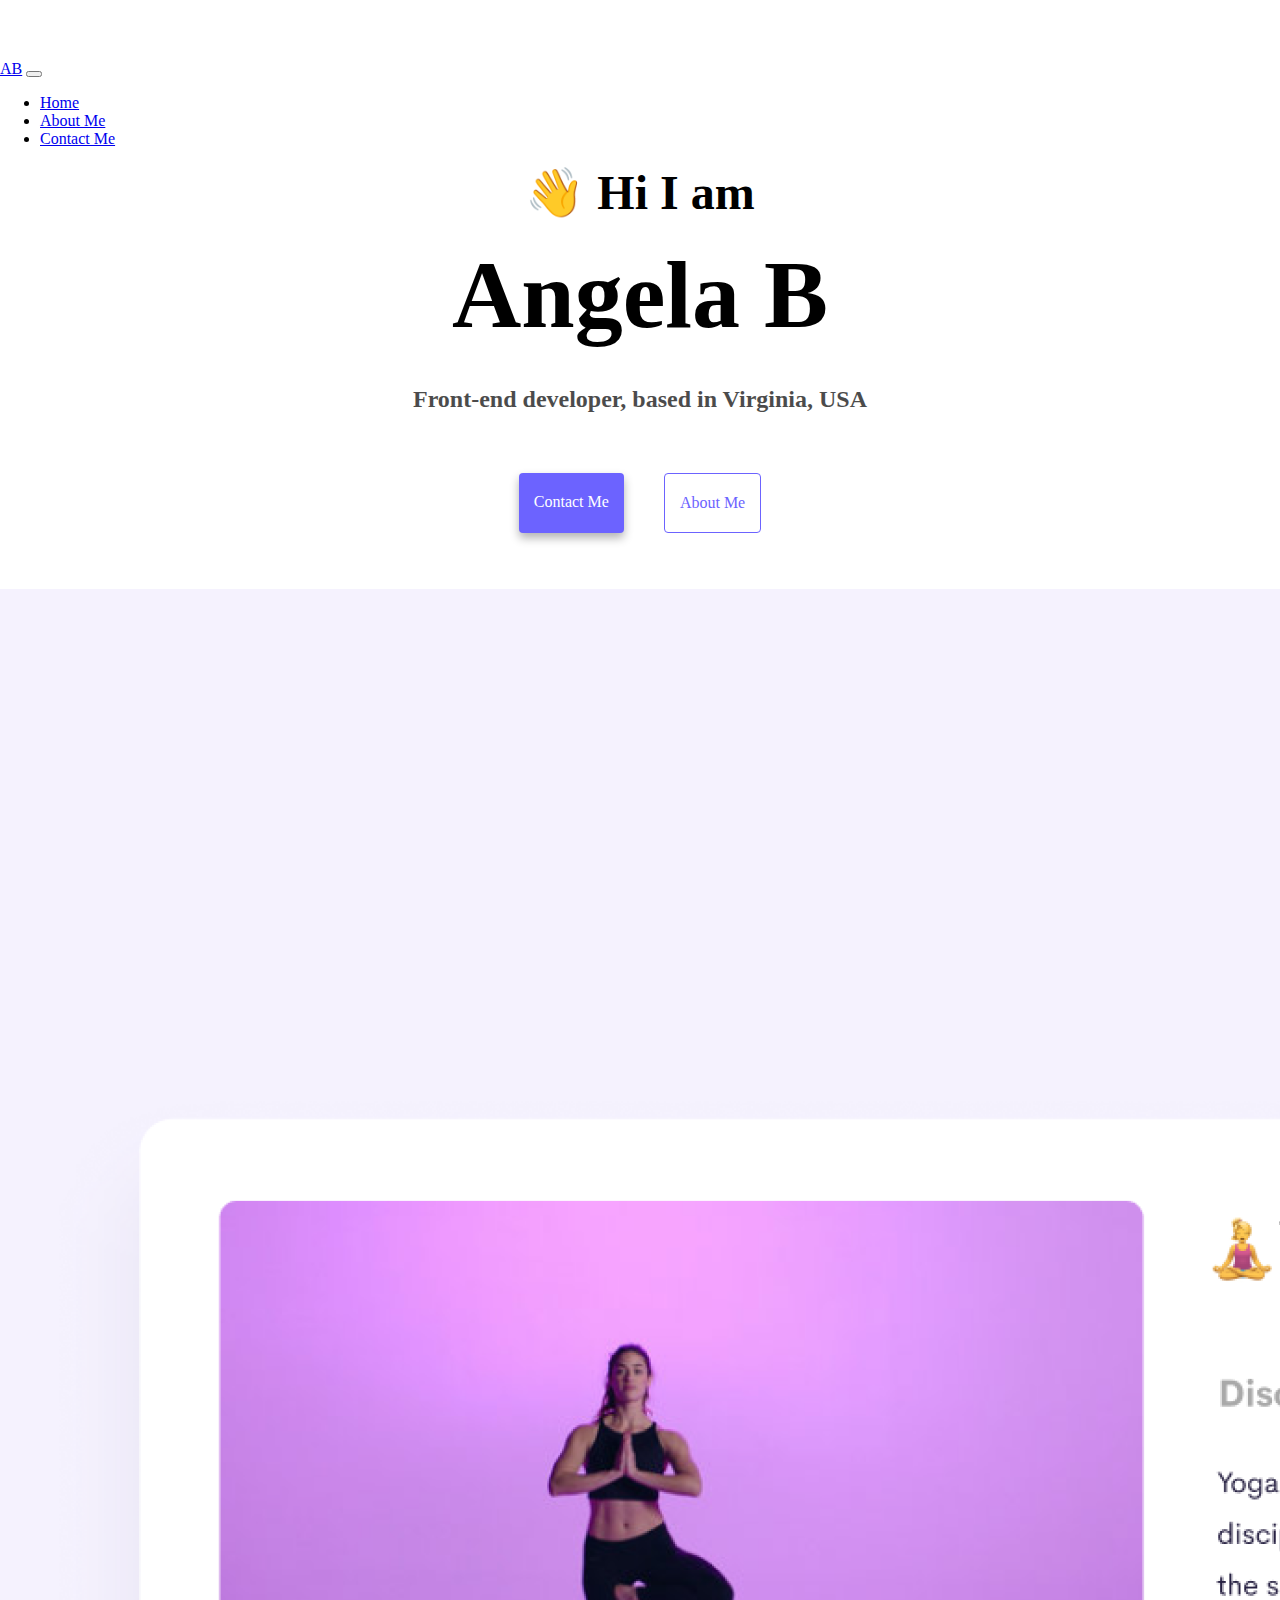
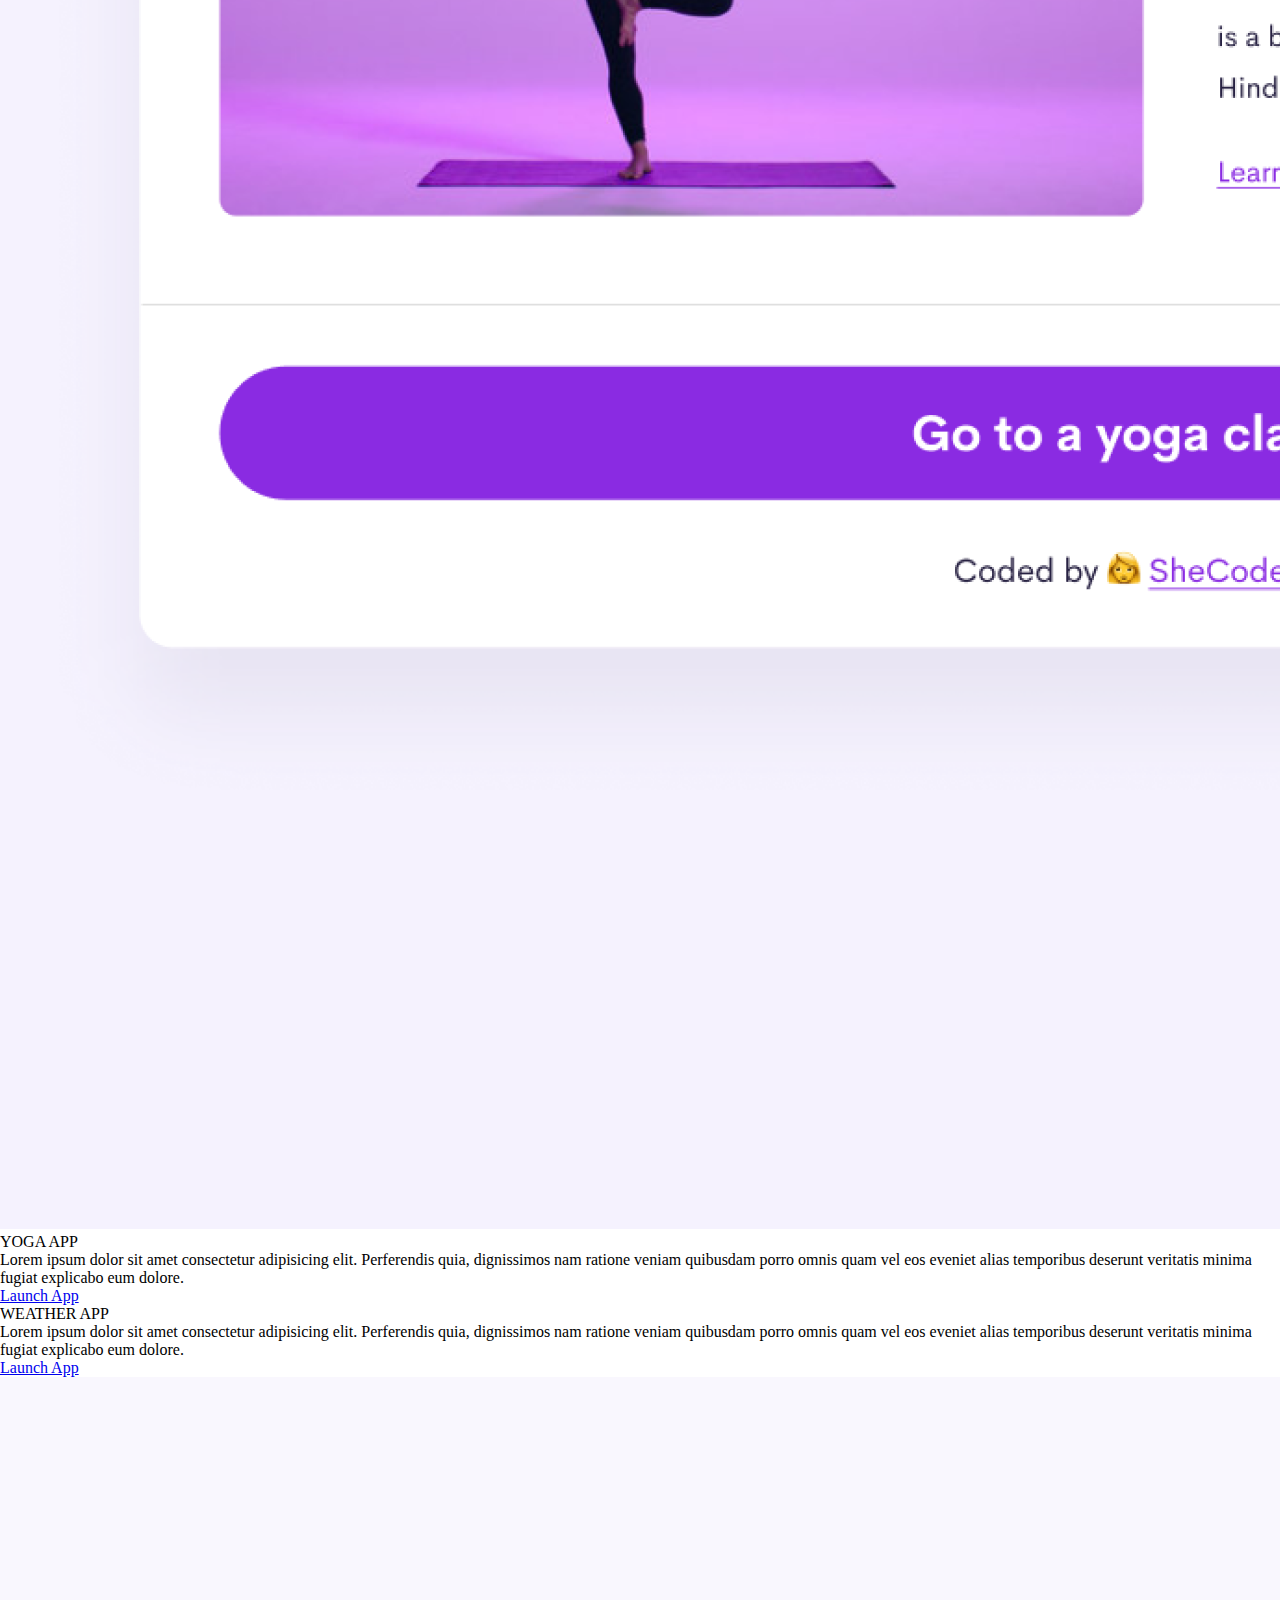
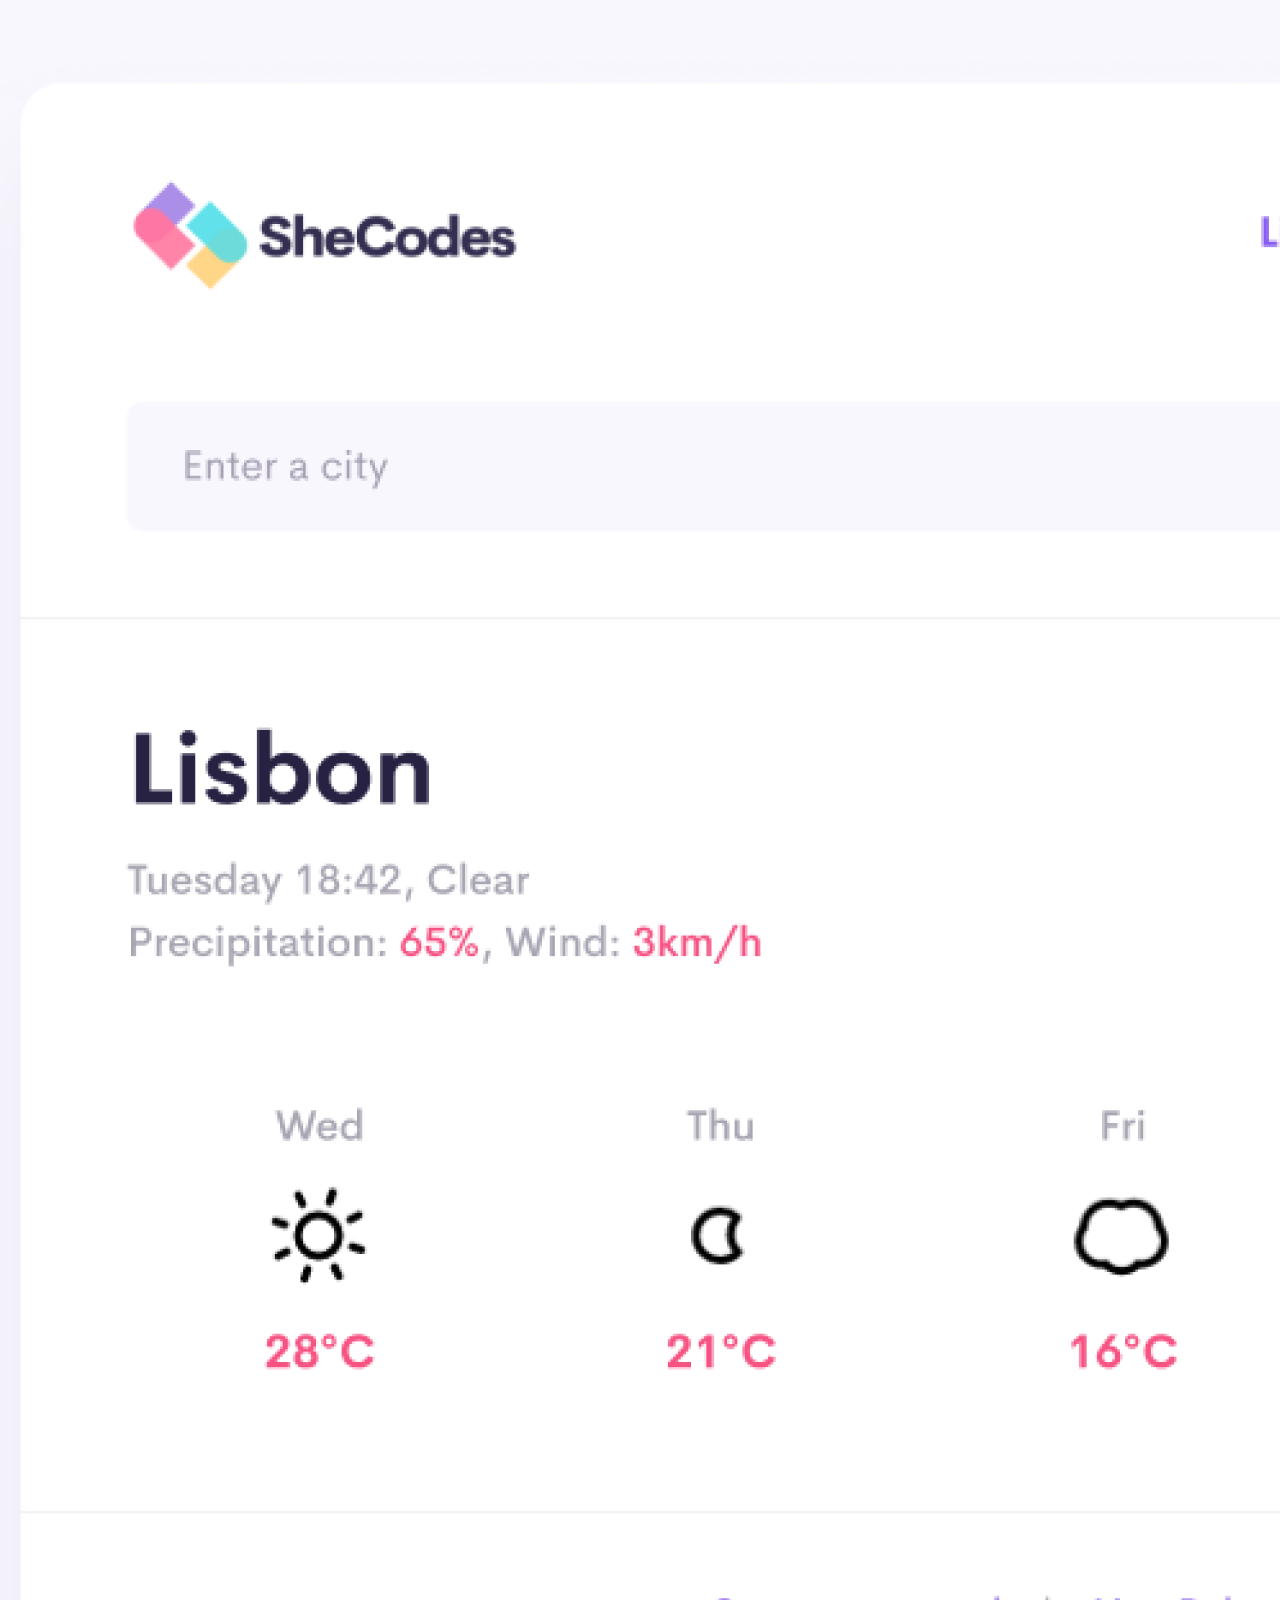
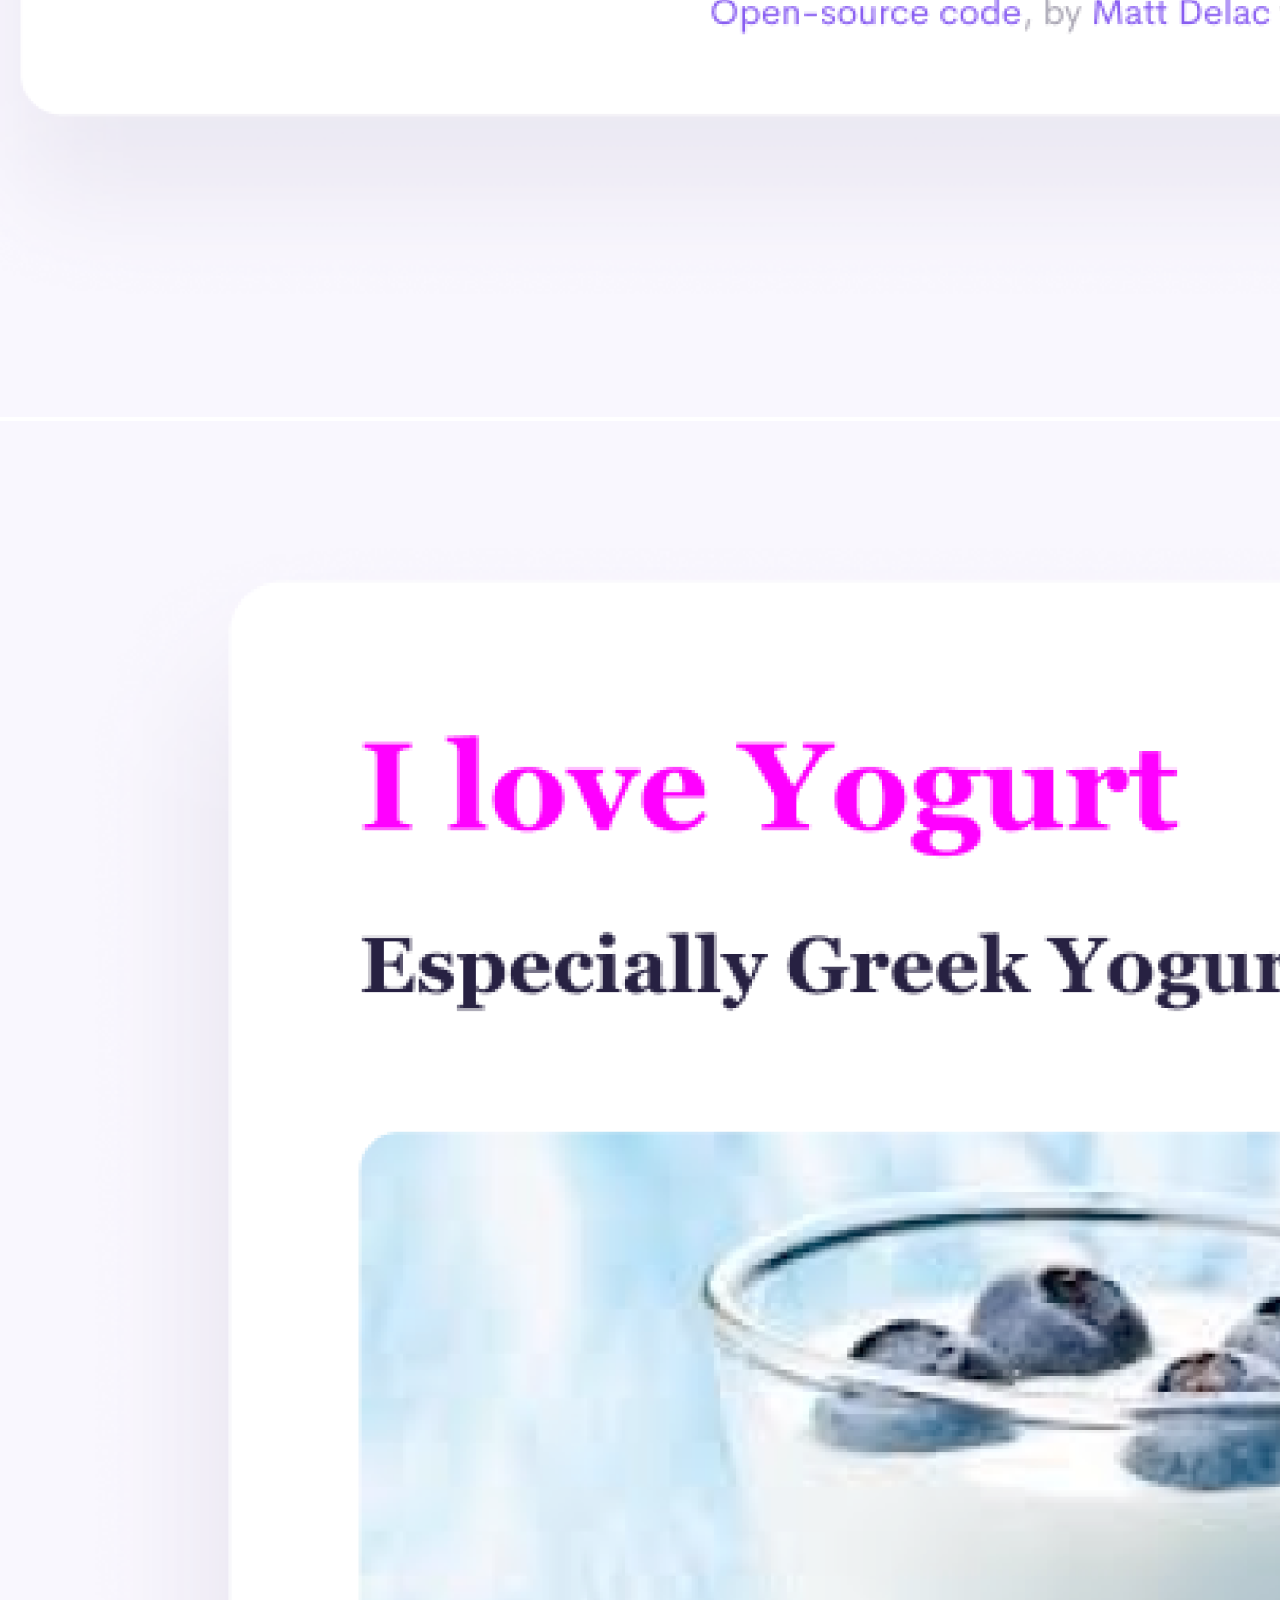
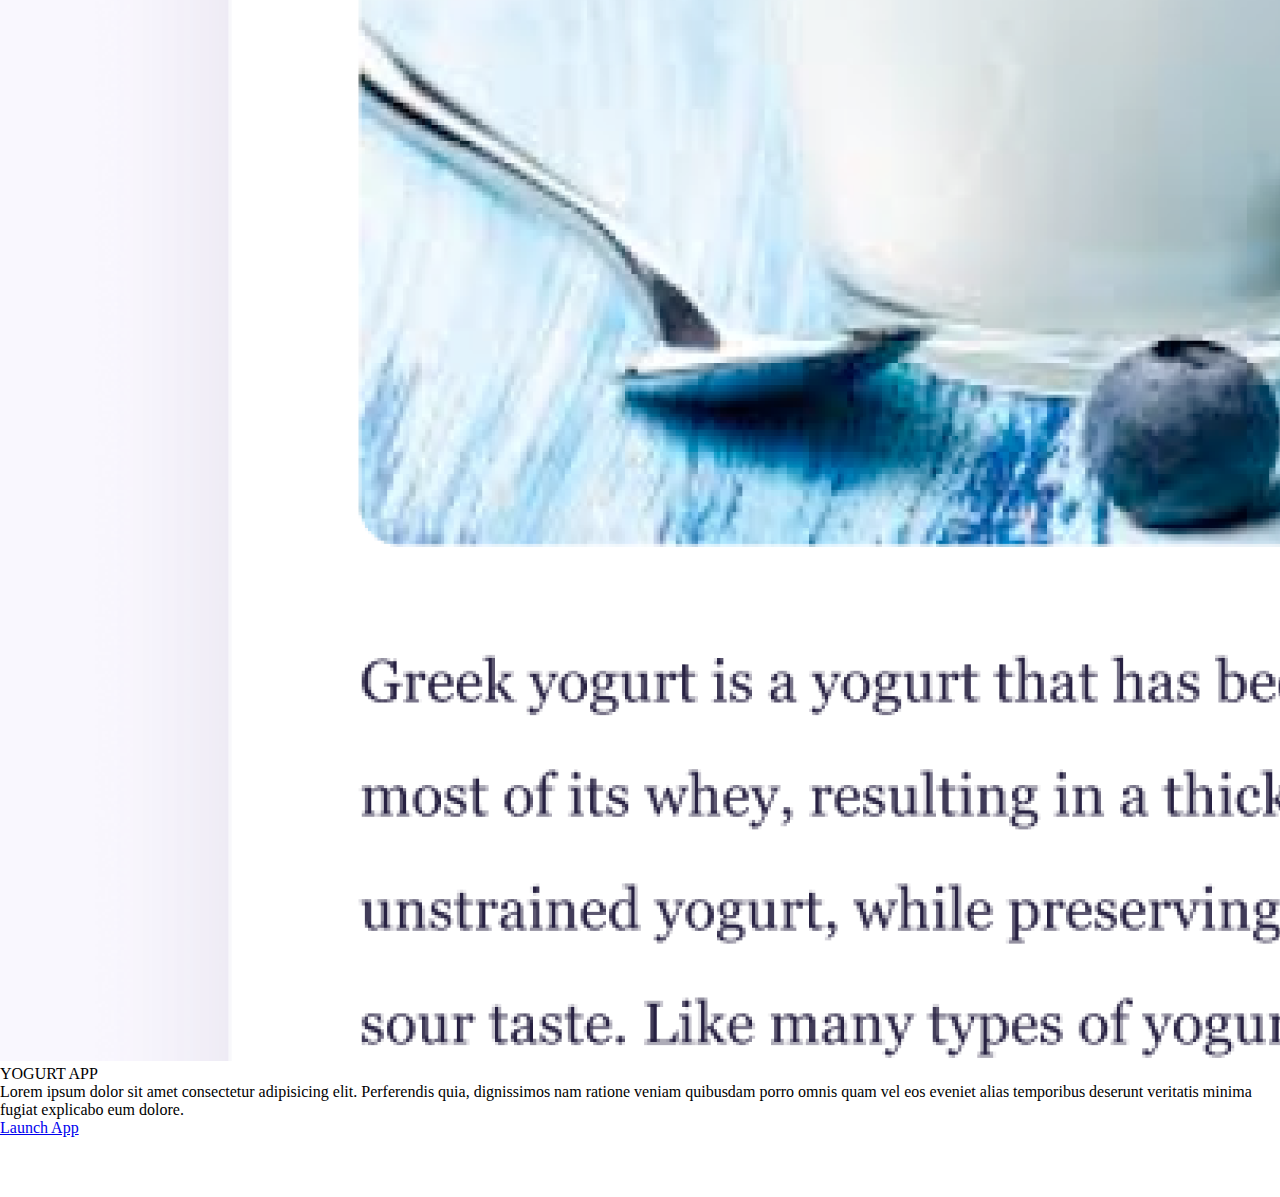
==== index.html @ cc14a1a4 "Initial commit" ====
<!DOCTYPE html>
<html lang="en">
  <head>
    <link href="https://cdn.jsdelivr.net/npm/bootstrap@5.3.0/dist/css/bootstrap.min.css" rel="stylesheet" integrity="sha384-9ndCyUaIbzAi2FUVXJi0CjmCapSmO7SnpJef0486qhLnuZ2cdeRhO02iuK6FUUVM" crossorigin="anonymous">
    <meta charset="UTF-8" />
    <meta http-equiv="X-UA-Compatible" content="IE=edge" />
    <meta name="viewport" content="Webpage for front-end developer portfolio" />
    <title>AB Front-end developer </title>
    <link rel="stylesheet" href="style.css" />
  </head>
  <body>
    <script src="https://cdn.jsdelivr.net/npm/bootstrap@5.3.0/dist/js/bootstrap.bundle.min.js" integrity="sha384-geWF76RCwLtnZ8qwWowPQNguL3RmwHVBC9FhGdlKrxdiJJigb/j/68SIy3Te4Bkz" crossorigin="anonymous"></script>
    <nav class="navbar navbar-expand-lg navbar-light ">
      <div class="container-fluid">
        <a class="navbar-brand" href="#">AB</a>
        <button class="navbar-toggler" type="button" data-bs-toggle="collapse" data-bs-target="#navbarNav" aria-controls="navbarNav" aria-expanded="false" aria-label="Toggle navigation">
          <span class="navbar-toggler-icon"></span>
        </button>
        <div class="collapse navbar-collapse" id="navbarNav">
          <ul class="navbar-nav">
            <li class="nav-item">
              <a class="nav-link active" aria-current="page" href="index.html">Home</a>
            </li>
            <li class="nav-item">
              <a class="nav-link" href="about.html">About Me</a>
            </li>
            <li class="nav-item">
              <a class="nav-link" href="about.html#contact">Contact Me</a>
            </li>
          </ul>
        </div>
      </div>
    </nav>
    <h2>👋 Hi I am</h2>
    <br />
    <h1>Angela B</h1>
    <br />
    <br />

    <h3> Front-end developer, based in Virginia, USA</h3>
    <div class="navigation-links">
      <a href="about.html#contact" class="contact-link">Contact me</a>
      <a href="about.html" class="about-link">About me</a>
    </div>
    <br />
    <br />
    <div class="container">
      <div class="row">
        <div class="col-sm-6">
          <img src="images/yoga.png" class="rounded float-start img-fluid">
        </div>
              <div class="col-sm-6">
          <div class="heading">YOGA APP</div>
            Lorem ipsum dolor sit amet consectetur adipisicing elit. Perferendis quia, dignissimos nam ratione veniam quibusdam porro omnis quam vel eos eveniet alias temporibus deserunt veritatis minima fugiat explicabo eum dolore.
            <div class="mb-5 mt-5">
              <a href="index.html" class="launch">Launch App</a>
            </div>
          </div>
      </div>
  
    <div class="row">
      <div class="col-sm-6">
         <div class="heading">WEATHER APP</div>
          Lorem ipsum dolor sit amet consectetur adipisicing elit. Perferendis quia, dignissimos nam ratione veniam quibusdam porro omnis quam vel eos eveniet alias temporibus deserunt veritatis minima fugiat explicabo eum dolore.  
          <div class="mb-5 mt-5">
            <a href="index.html"  class="launch">Launch App</a>
          </div>
        </div>
      <div class="col-sm-6">
        <img src="images/weather.png"  class="rounded float-end img-fluid">
      </div>
      <div class="row">
        <div class="col-sm-6">
          <img src="images/yogurt.png" class="rounded float-start img-fluid" >
        </div>
        <div class="col-sm-6">
          <div class="heading">YOGURT APP
          </div>
          Lorem ipsum dolor sit amet consectetur adipisicing elit. Perferendis quia, dignissimos nam ratione veniam quibusdam porro omnis quam vel eos eveniet alias temporibus deserunt veritatis minima fugiat explicabo eum dolore.
        <div class="mb-5 mt-5">
          <a href="index.html"  class="launch">Launch App</a>
        </div>
        </div>
      </div>
      
    </div>
  </body>
</html>
---- style.css ----
:root {
  --primary-color: #6c63ff;
  --secondary-color: #f5f2fe;
  --box-shadow: 0 5px 10px rgba(0, 0, 0, 0.3);
}

body {
  margin: 60px auto;
  max-width: 100%;
}

div {
  display: block;
}

h1,
h2,
h3 {
  text-align: center;
  margin: 0;
}

h1 {
  font-size: 96px;
}

h2 {
  font-size: 48px;
}

h3 {
  font-size: 24px;
  opacity: 0.7;
}

p {
  font-size: 18px;
  line-height: 1.5;
  text-align: center;
}

.navigation-links {
  display: flex;
  margin-top: 40px;
  justify-content: center;
}

.navigation-links a {
  margin: 20px;
  border-radius: 4px;
  padding: 20px 15px;
  text-decoration: none;
  text-transform: capitalize;
}

.contact-link {
  background: var(--primary-color);
  box-shadow: var(--box-shadow);
  color: white;
}

.about-link {
  color: var(--primary-color);
  border: 1px solid var(--primary-color);
}

.homepage-link {
  color: var(--primary-color);
  text-align: center;
  display: block;
}

.about-paragraphs {
  display: flex;
  margin: 30px 0;
}

.about-paragraphs p {
  margin: 10px;
}

.email-link {
  display: flex;
  justify-content: center;
  color: var(--primary-color);
  font-size: 28px;
  text-decoration: none;
}

.email-link:hover {
  text-decoration: underline;
}

.project-button {
  background-color: var(--primary-color);
  border-radius: 4px !important;
  box-shadow: var(--box-shadow);
  color: #ffffff;
  padding: 20px 10px;
}

.project-button:hover {
  border: 1px solid var(--primary-color);
  box-shadow: var(--box-shadow);
  color: var(--primary-color) !important;
  padding: 20px 10px;
}

.project-text {
  text-align: left;
}

.margin {
  margin-top: 25px;
}

.display-pic {
  box-shadow: var(--box-shadow);
}
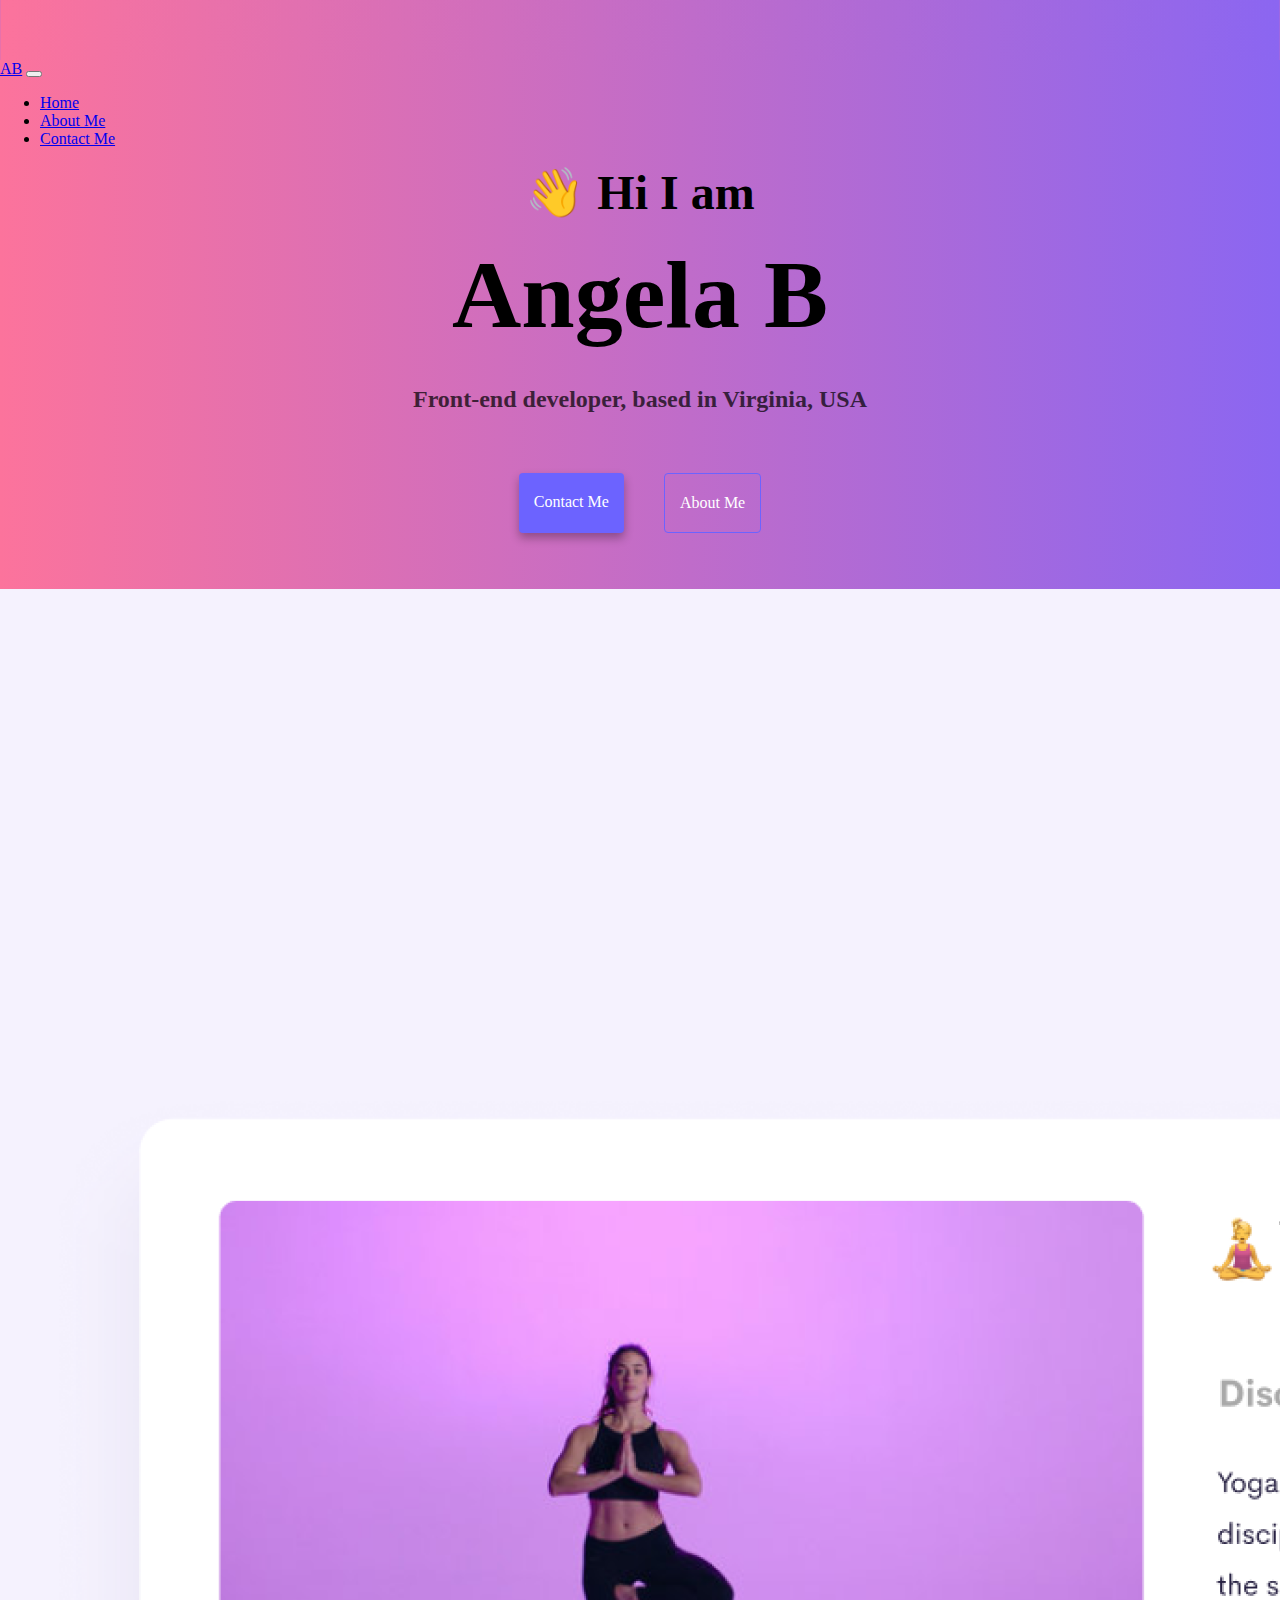
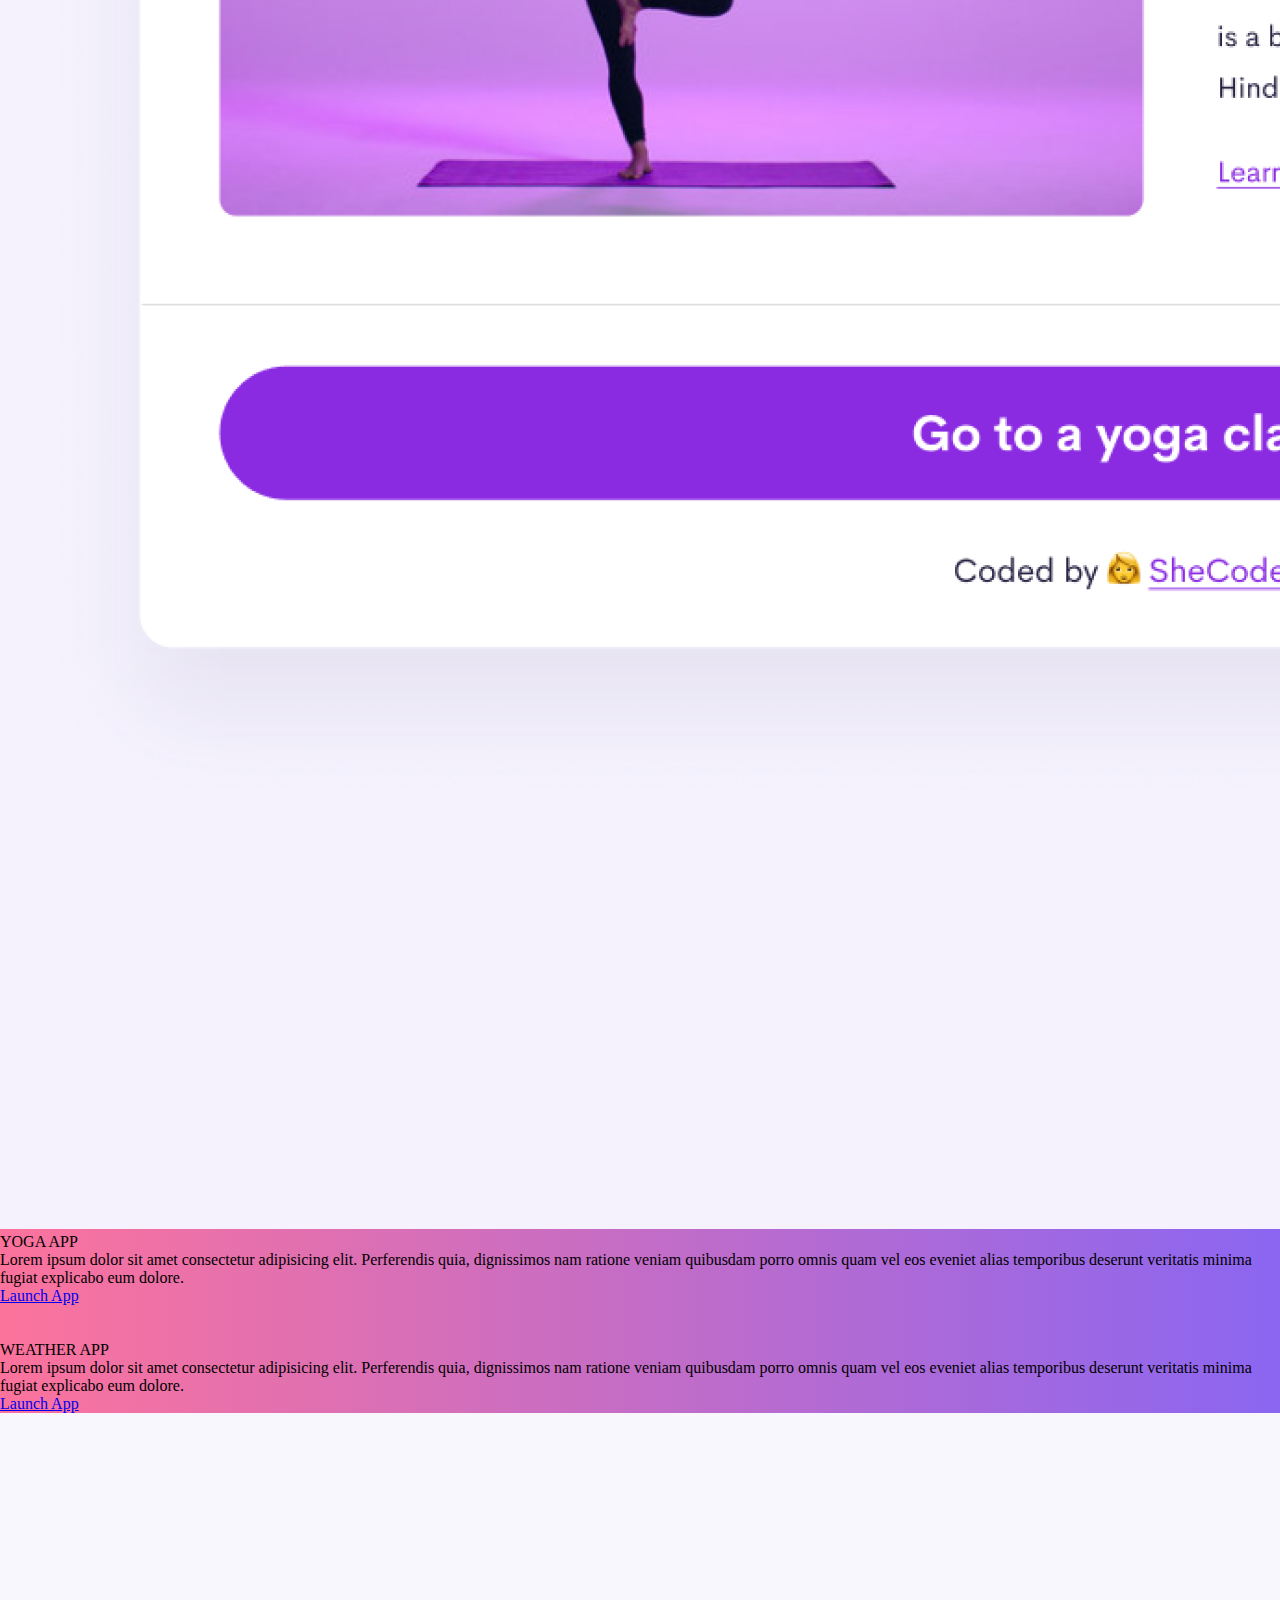
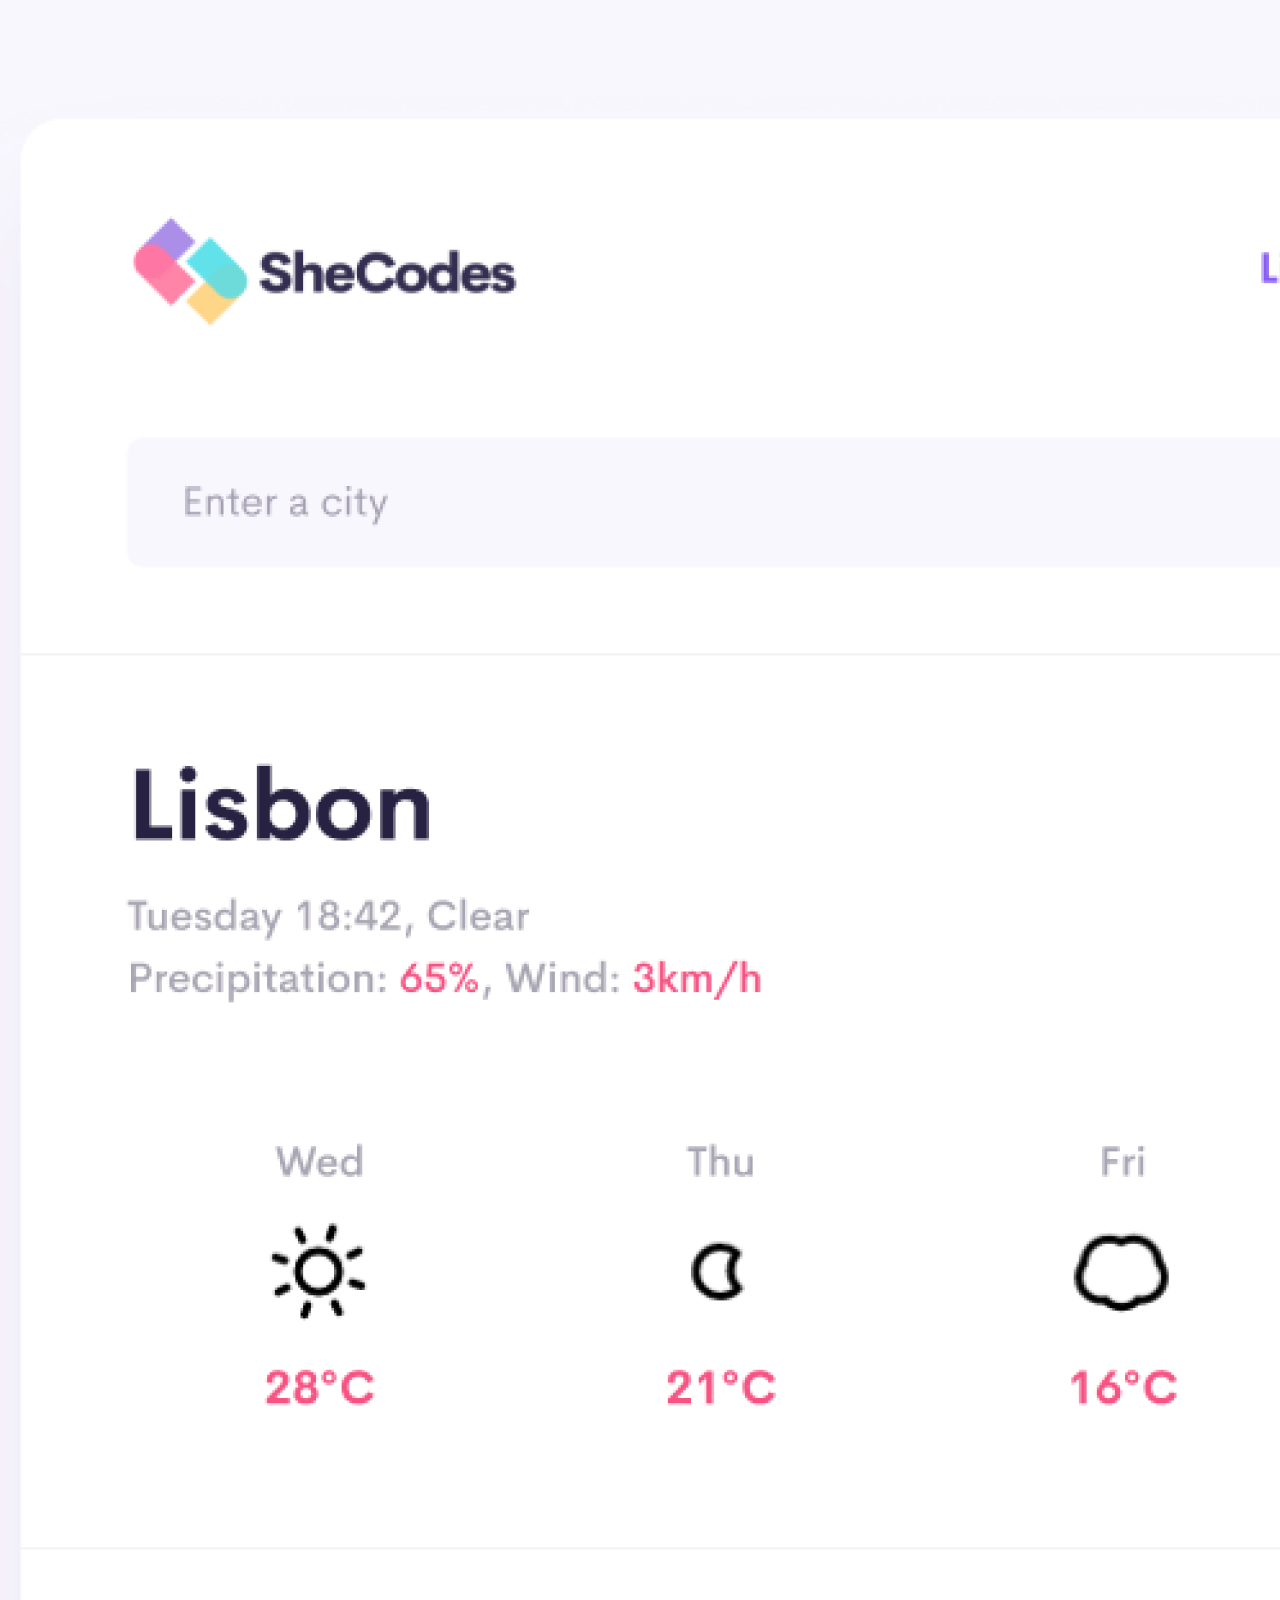
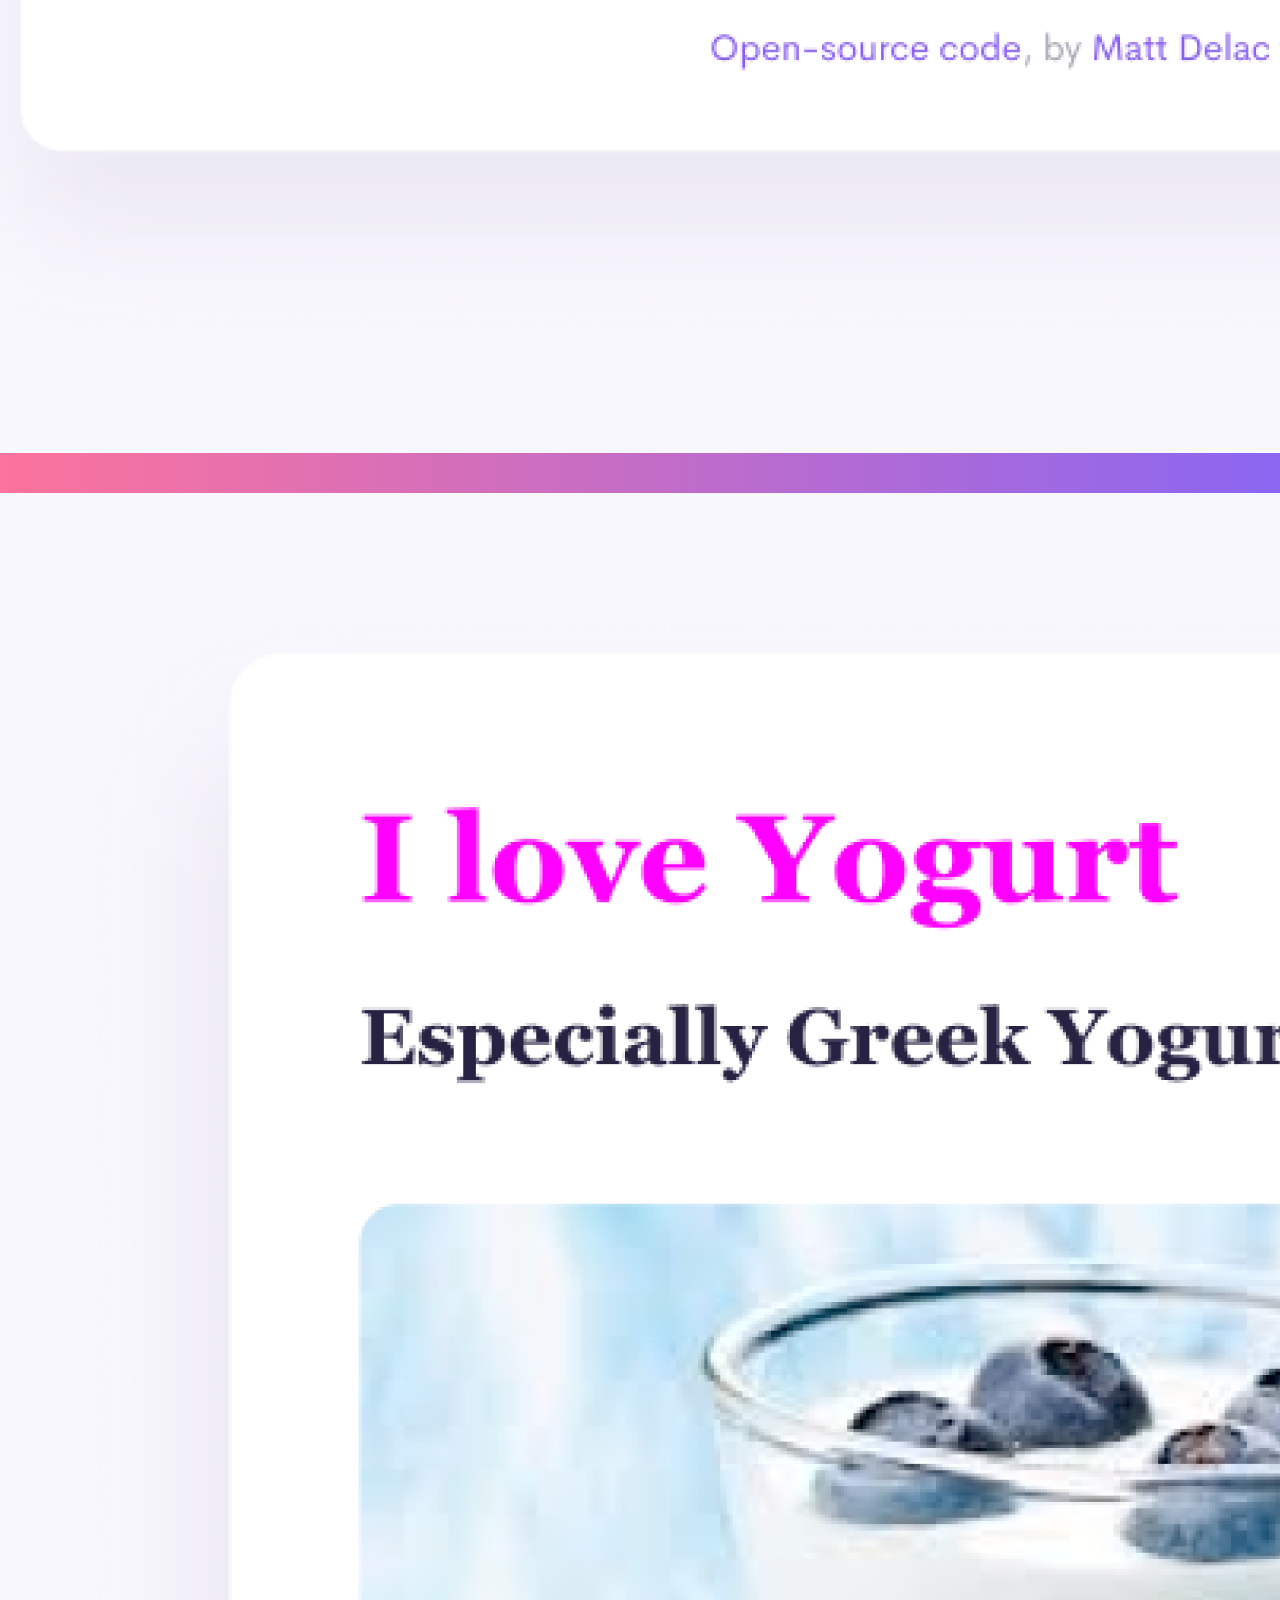
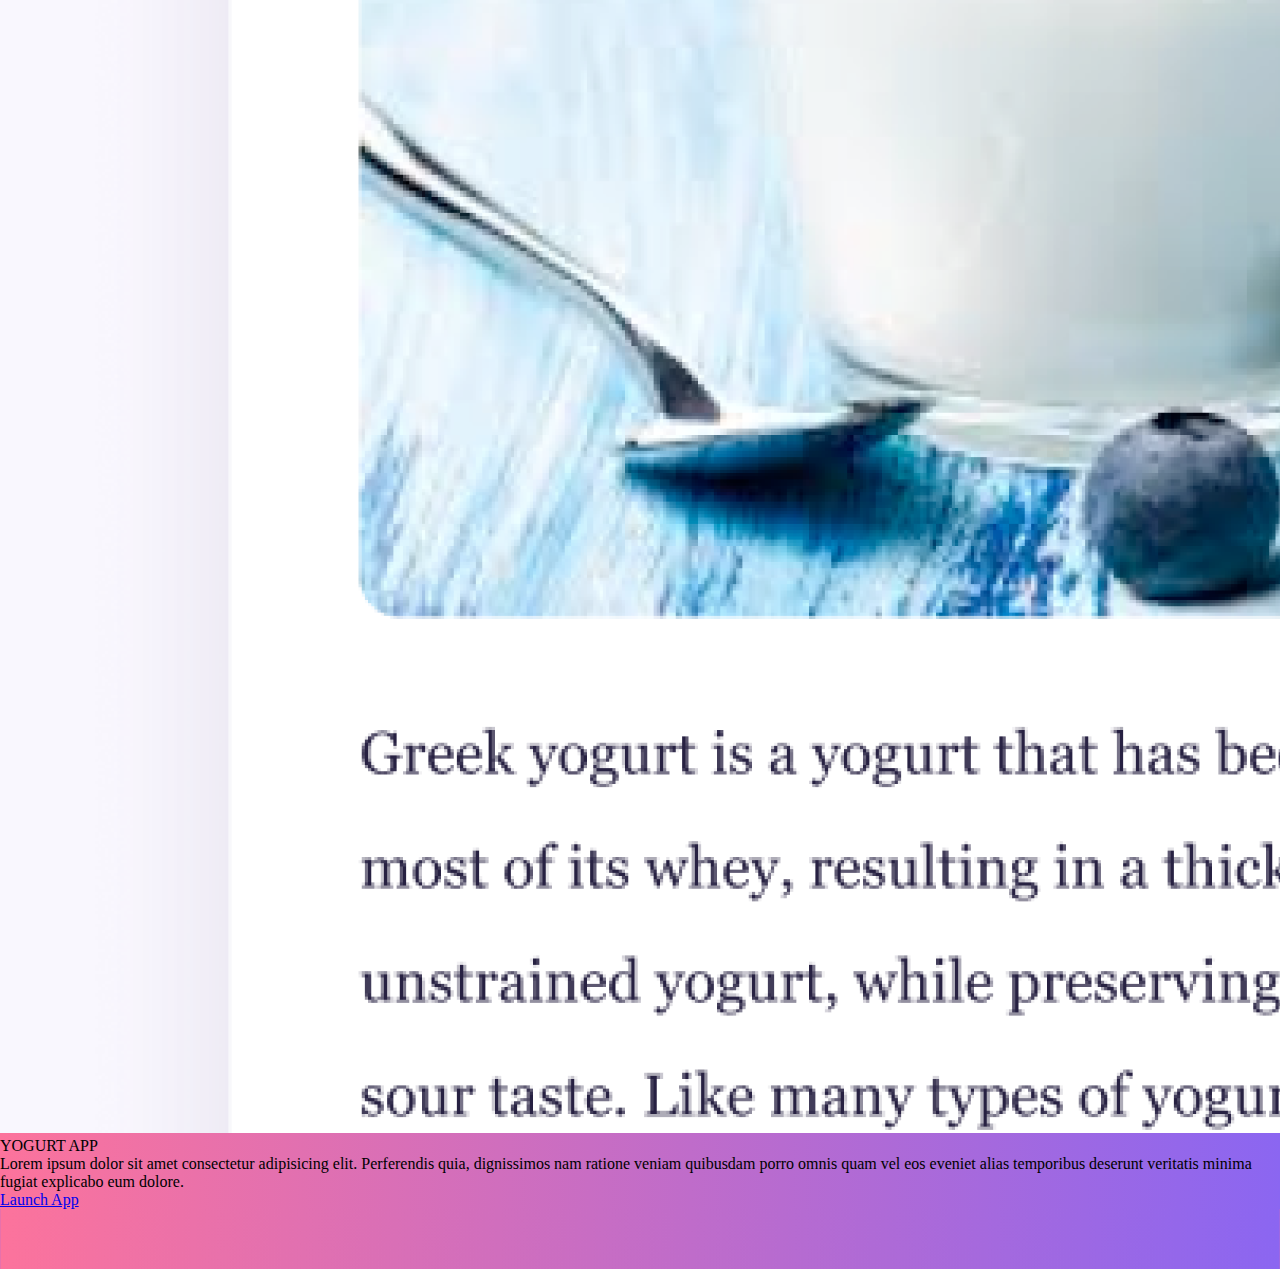
==== commit 00590db4: "Update index.html" ====
--- a/index.html
+++ b/index.html
@@ -57,7 +57,8 @@
             </div>
           </div>
       </div>
-  
+  <br />
+      <br />
     <div class="row">
       <div class="col-sm-6">
          <div class="heading">WEATHER APP</div>
@@ -69,6 +70,8 @@
       <div class="col-sm-6">
         <img src="images/weather.png"  class="rounded float-end img-fluid">
       </div>
+        <br />
+      <br />
       <div class="row">
         <div class="col-sm-6">
           <img src="images/yogurt.png" class="rounded float-start img-fluid" >
--- a/style.css
+++ b/style.css
@@ -2,11 +2,13 @@
   --primary-color: #6c63ff;
   --secondary-color: #f5f2fe;
   --box-shadow: 0 5px 10px rgba(0, 0, 0, 0.3);
-}
+  background: linear-gradient(90deg, rgb(252, 115, 156) 0%, rgb(139, 102, 241) 100%);
+ }
 
 body {
   margin: 60px auto;
   max-width: 100%;
+  background: linear-gradient(90deg, rgb(252, 115, 156) 0%, rgb(139, 102, 241) 100%);
 }
 
 div {
@@ -62,6 +64,7 @@
 .about-link {
   color: var(--primary-color);
   border: 1px solid var(--primary-color);
+  color: white;
 }
 
 .homepage-link {
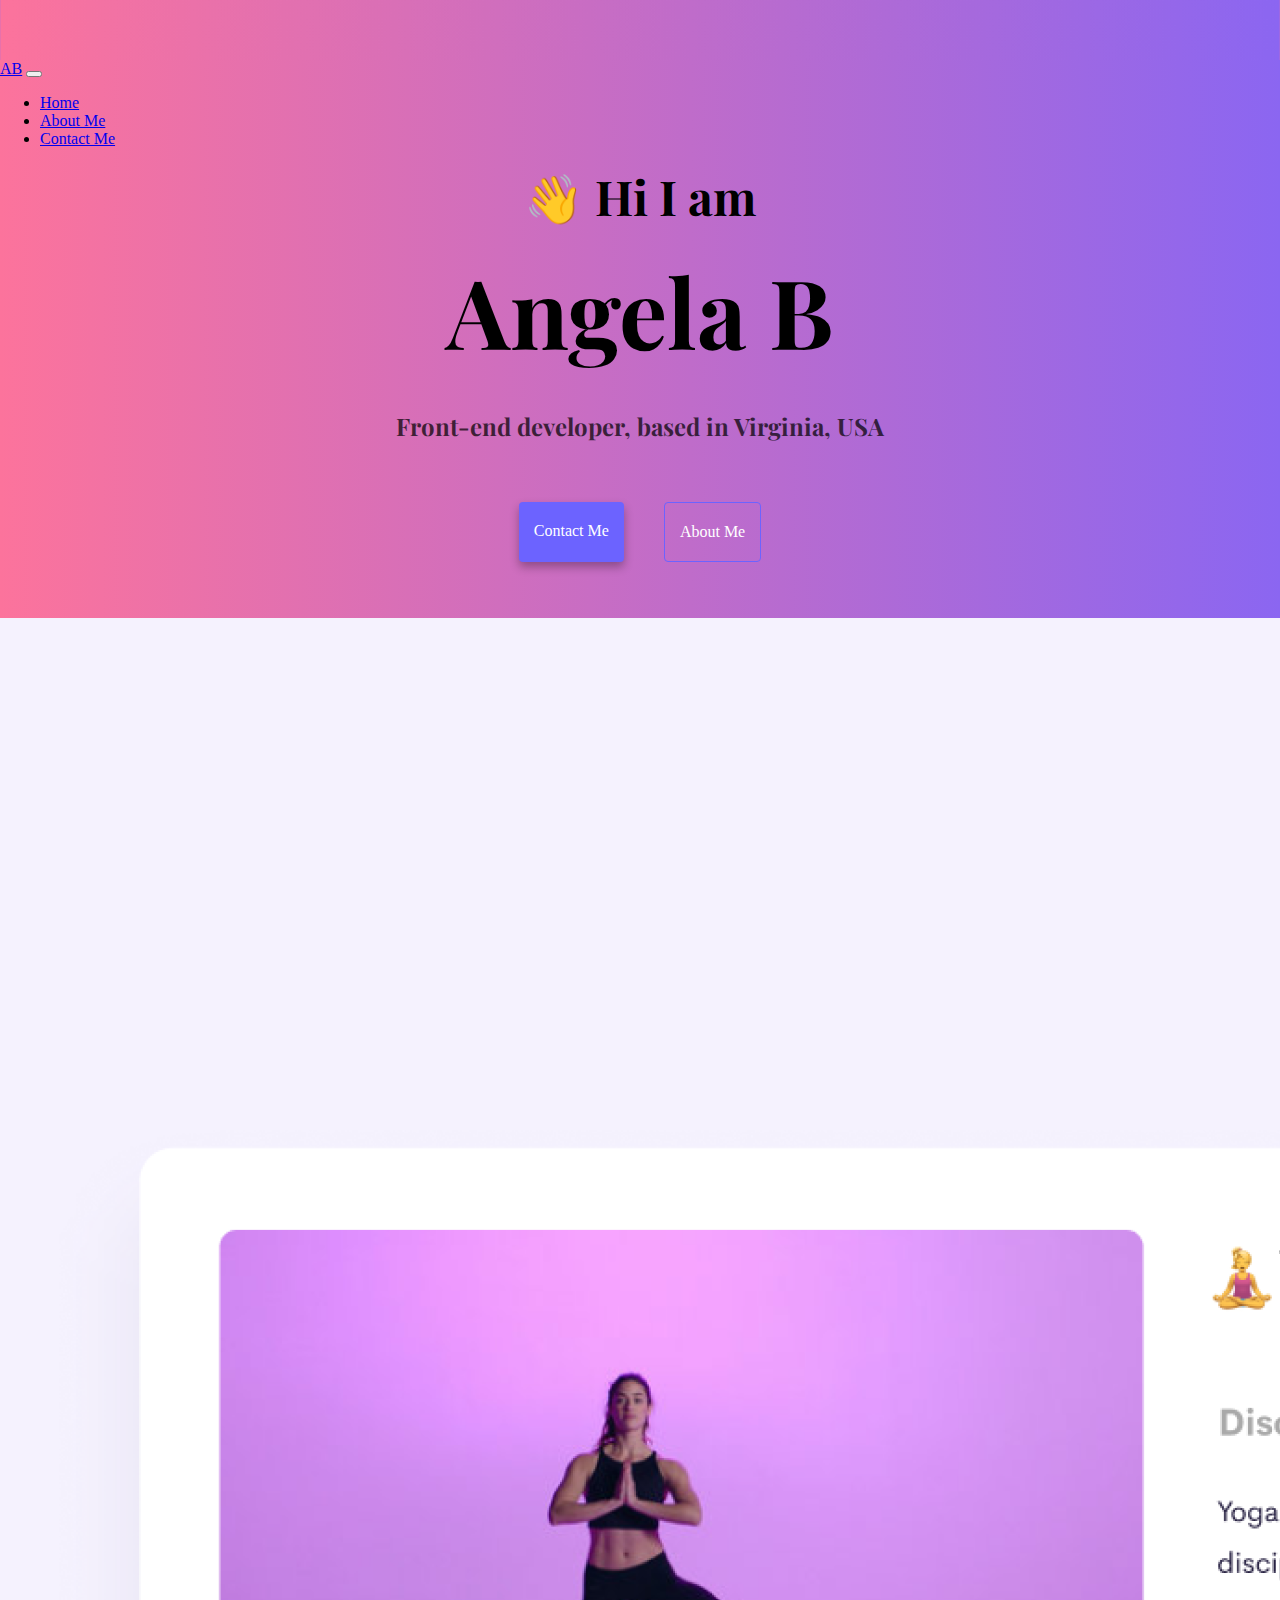
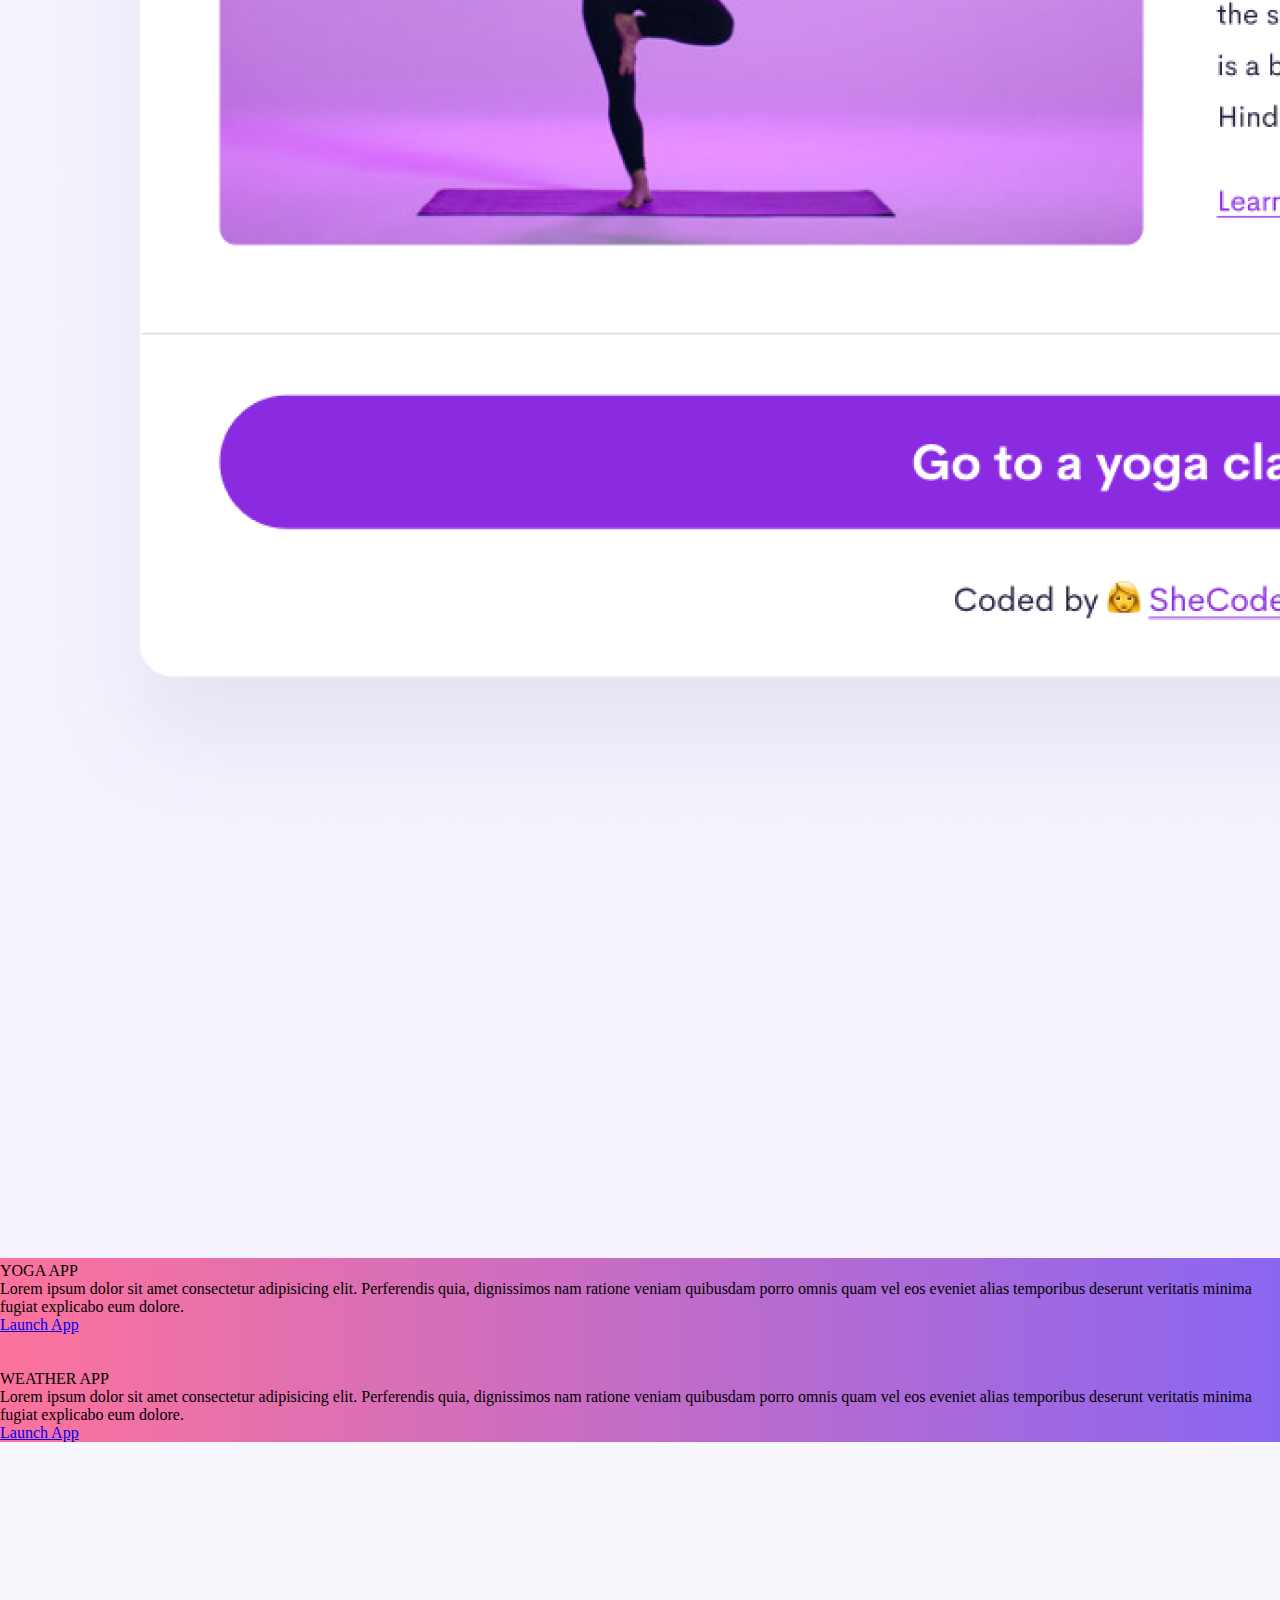
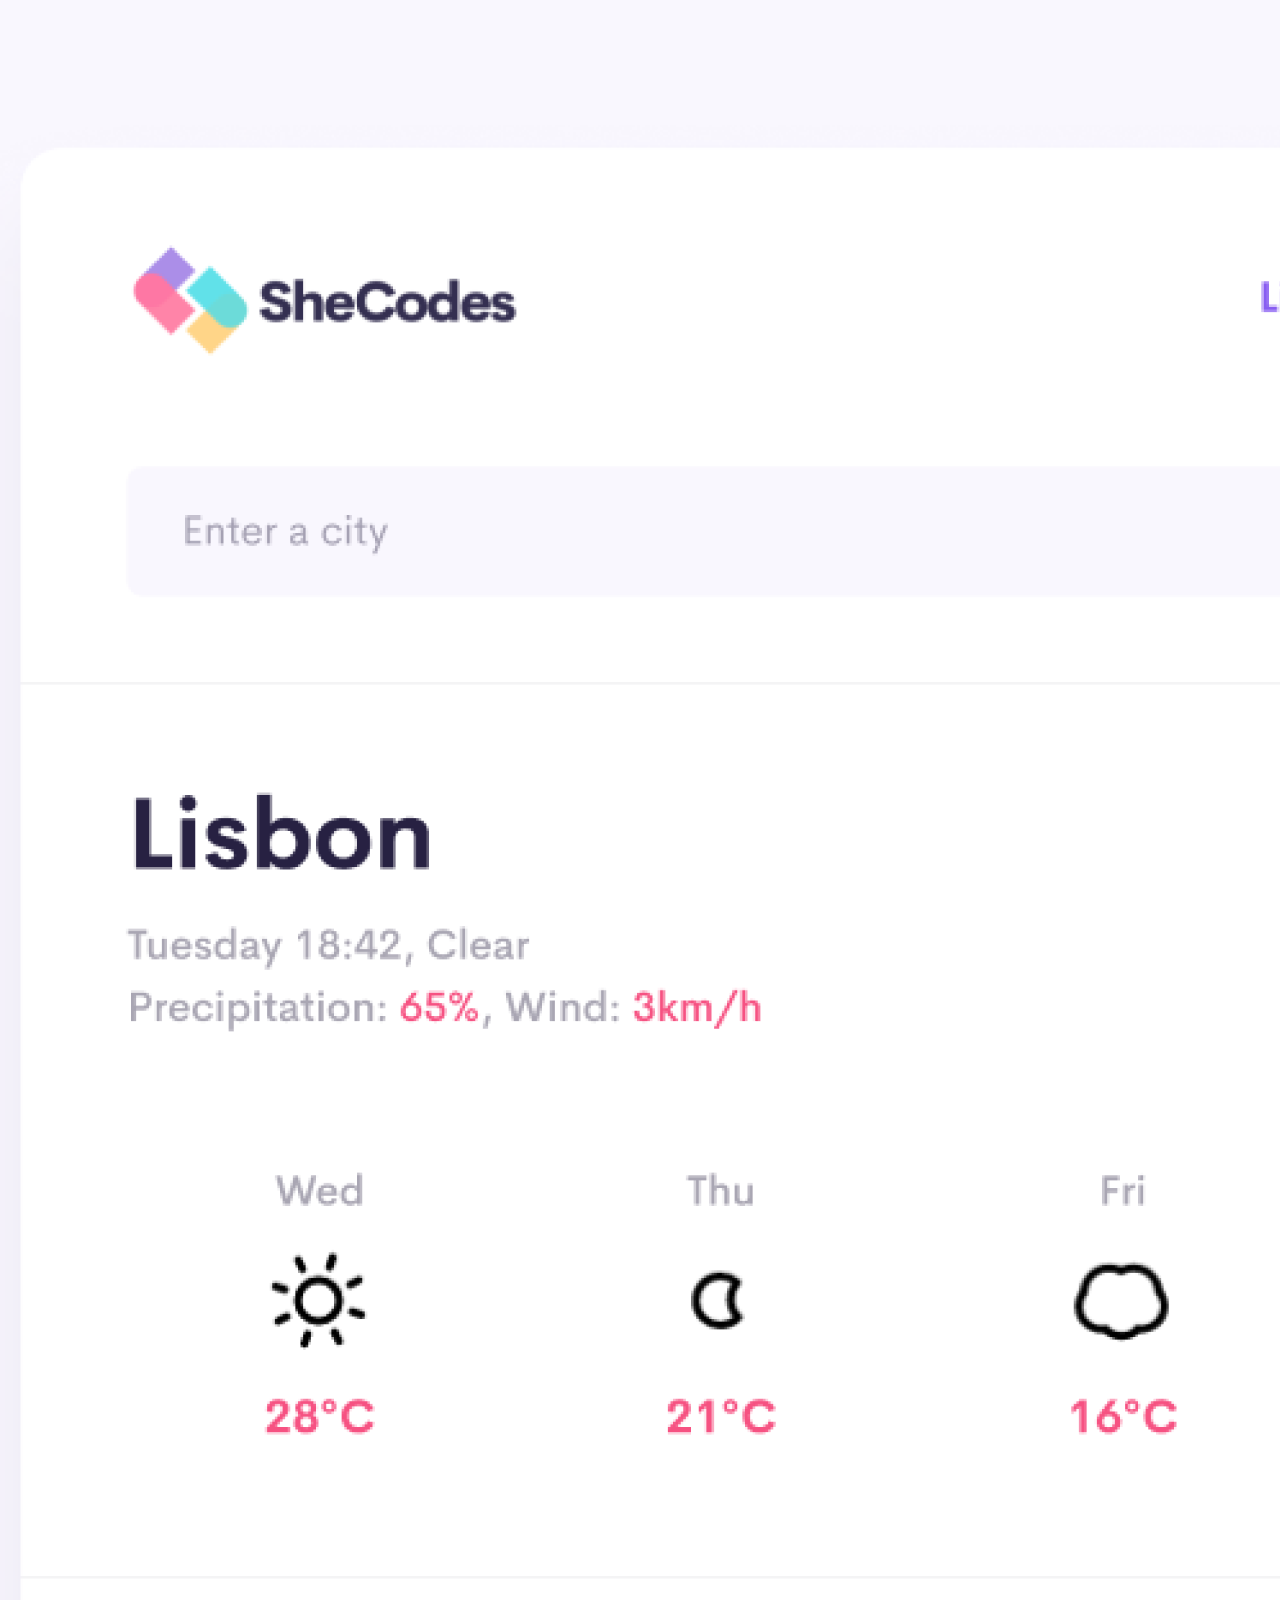
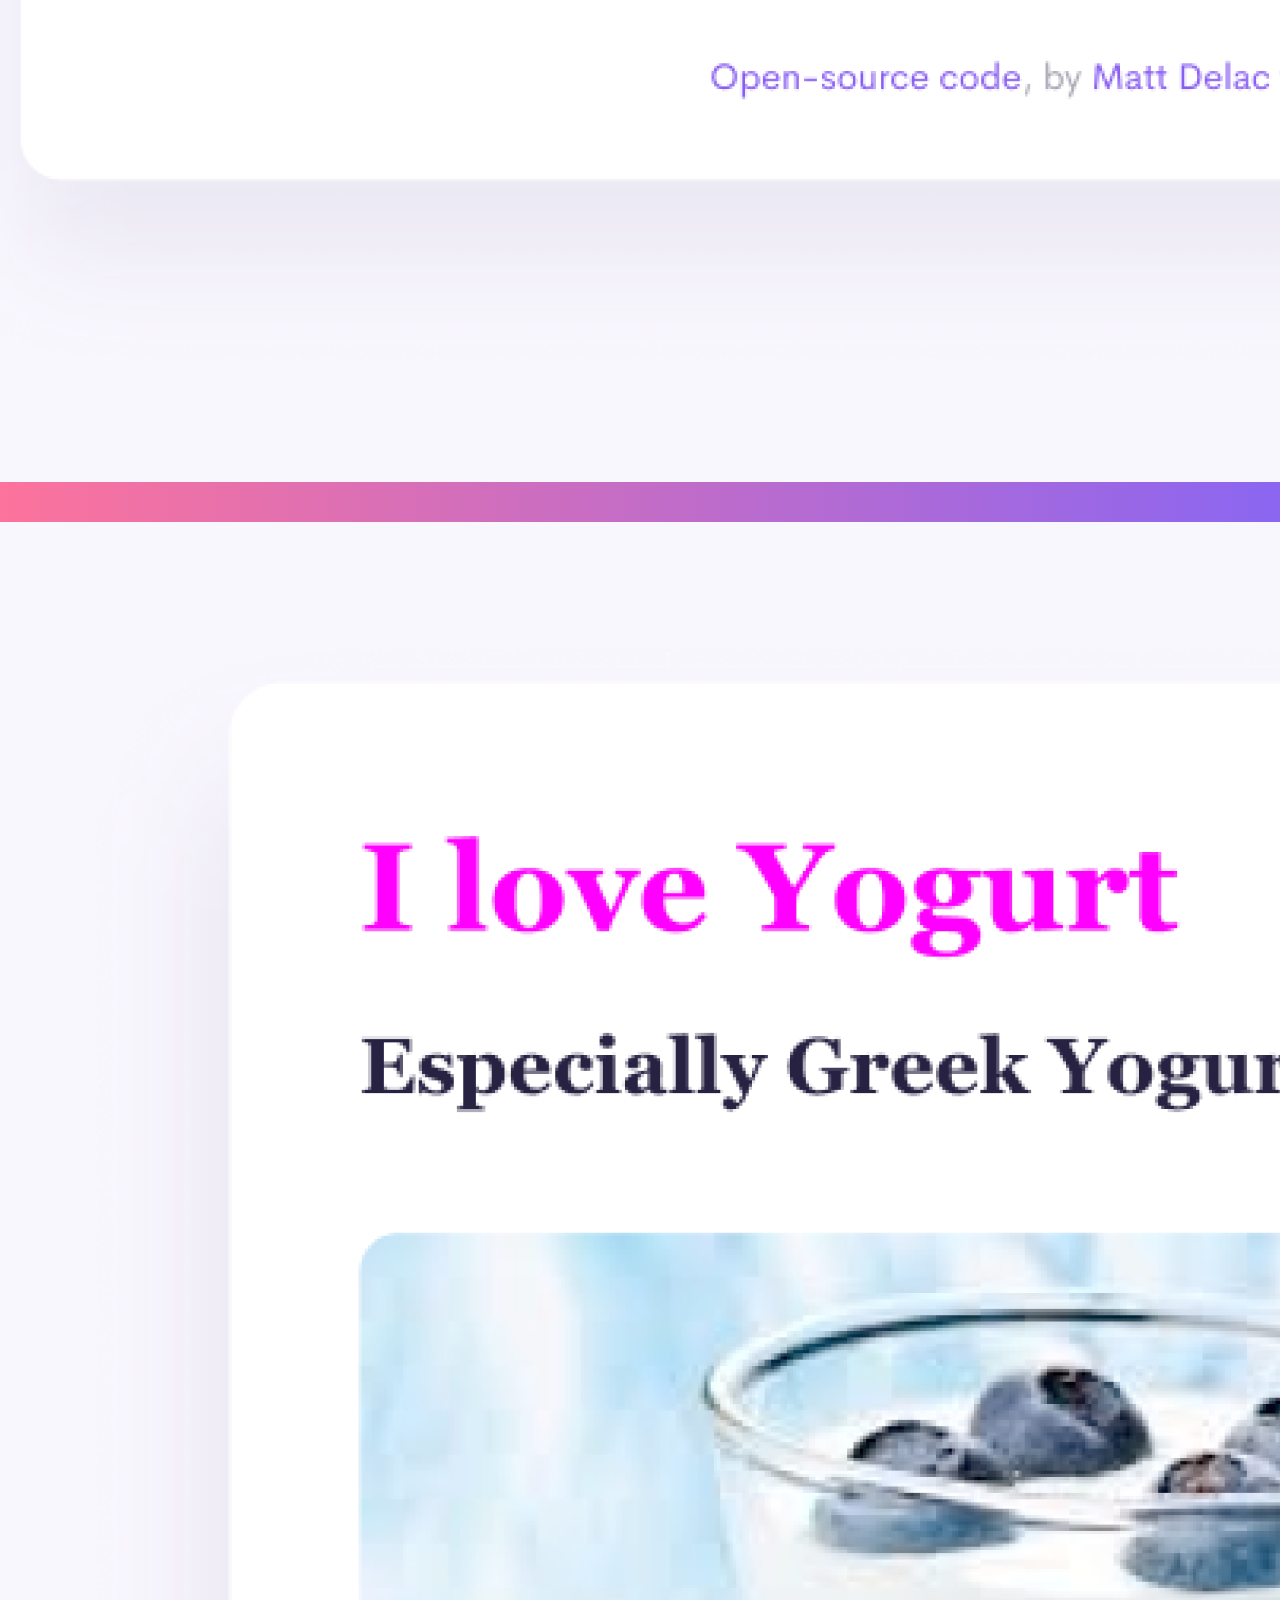
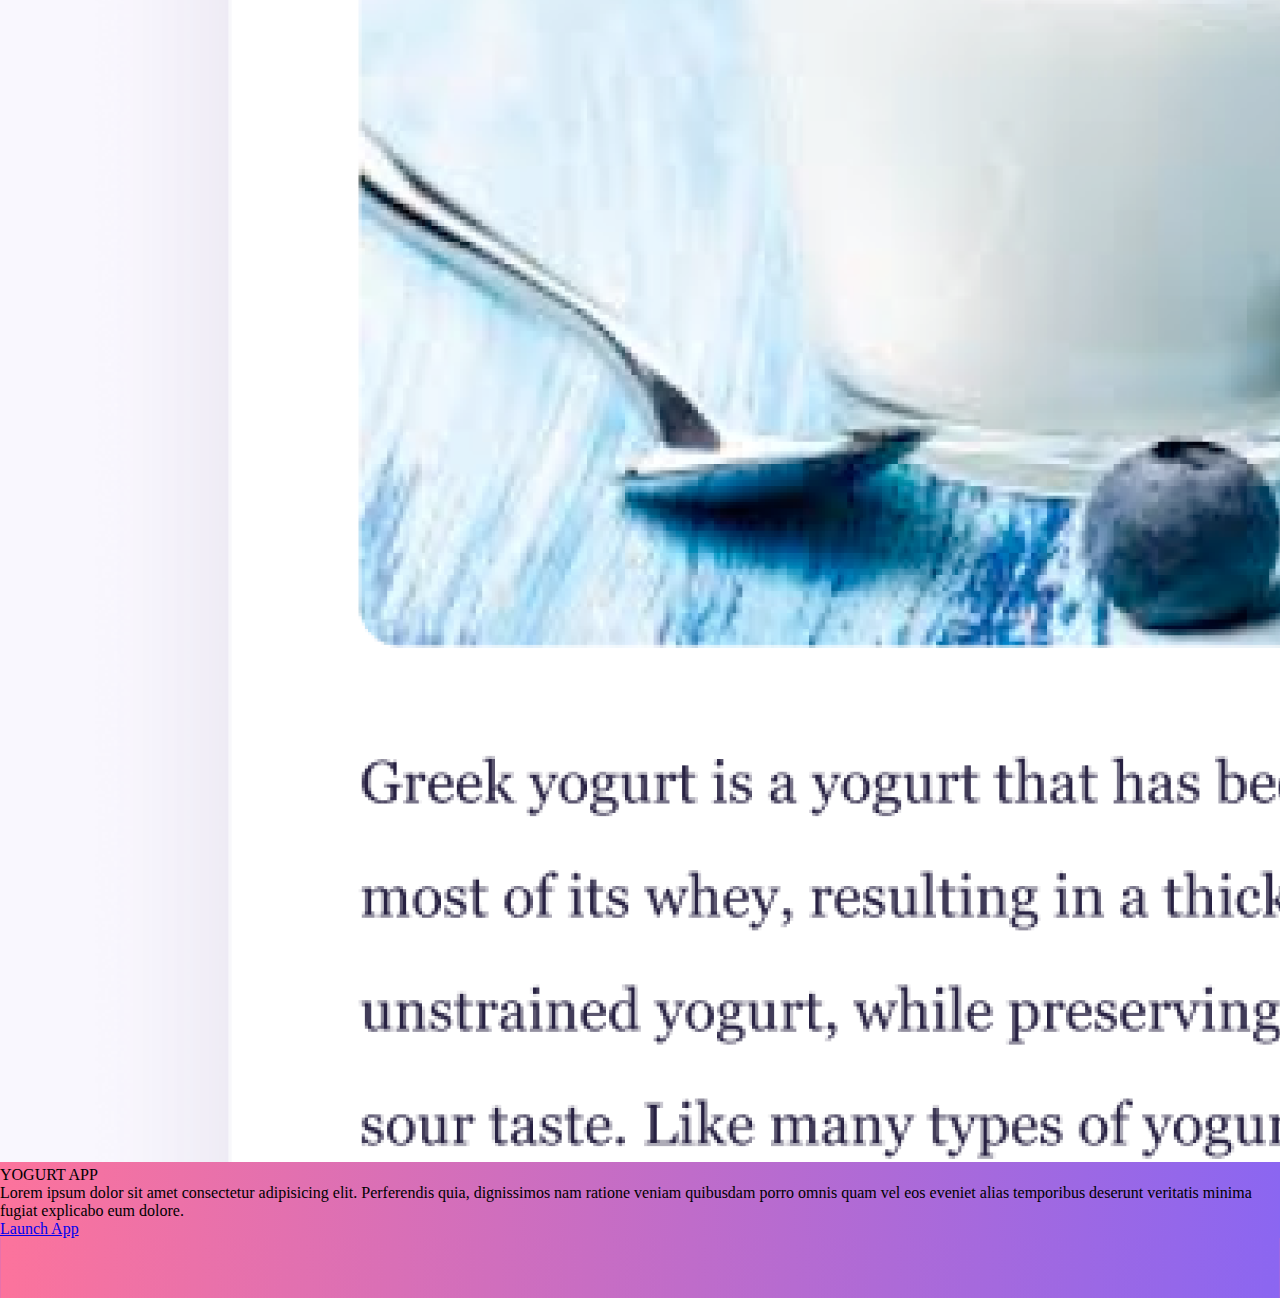
==== commit fe0f2415: "Update index.html" ====
--- a/index.html
+++ b/index.html
@@ -4,6 +4,9 @@
     <link href="https://cdn.jsdelivr.net/npm/bootstrap@5.3.0/dist/css/bootstrap.min.css" rel="stylesheet" integrity="sha384-9ndCyUaIbzAi2FUVXJi0CjmCapSmO7SnpJef0486qhLnuZ2cdeRhO02iuK6FUUVM" crossorigin="anonymous">
     <meta charset="UTF-8" />
     <meta http-equiv="X-UA-Compatible" content="IE=edge" />
+    <link rel="preconnect" href="https://fonts.googleapis.com">
+<link rel="preconnect" href="https://fonts.gstatic.com" crossorigin>
+<link href="https://fonts.googleapis.com/css2?family=Playfair+Display:wght@600&display=swap" rel="stylesheet">
     <meta name="viewport" content="Webpage for front-end developer portfolio" />
     <title>AB Front-end developer </title>
     <link rel="stylesheet" href="style.css" />
--- a/style.css
+++ b/style.css
@@ -17,9 +17,11 @@
 
 h1,
 h2,
-h3 {
+h3,
+h4{
   text-align: center;
   margin: 0;
+font-family: 'Playfair Display', serif;
 }
 
 h1 {
